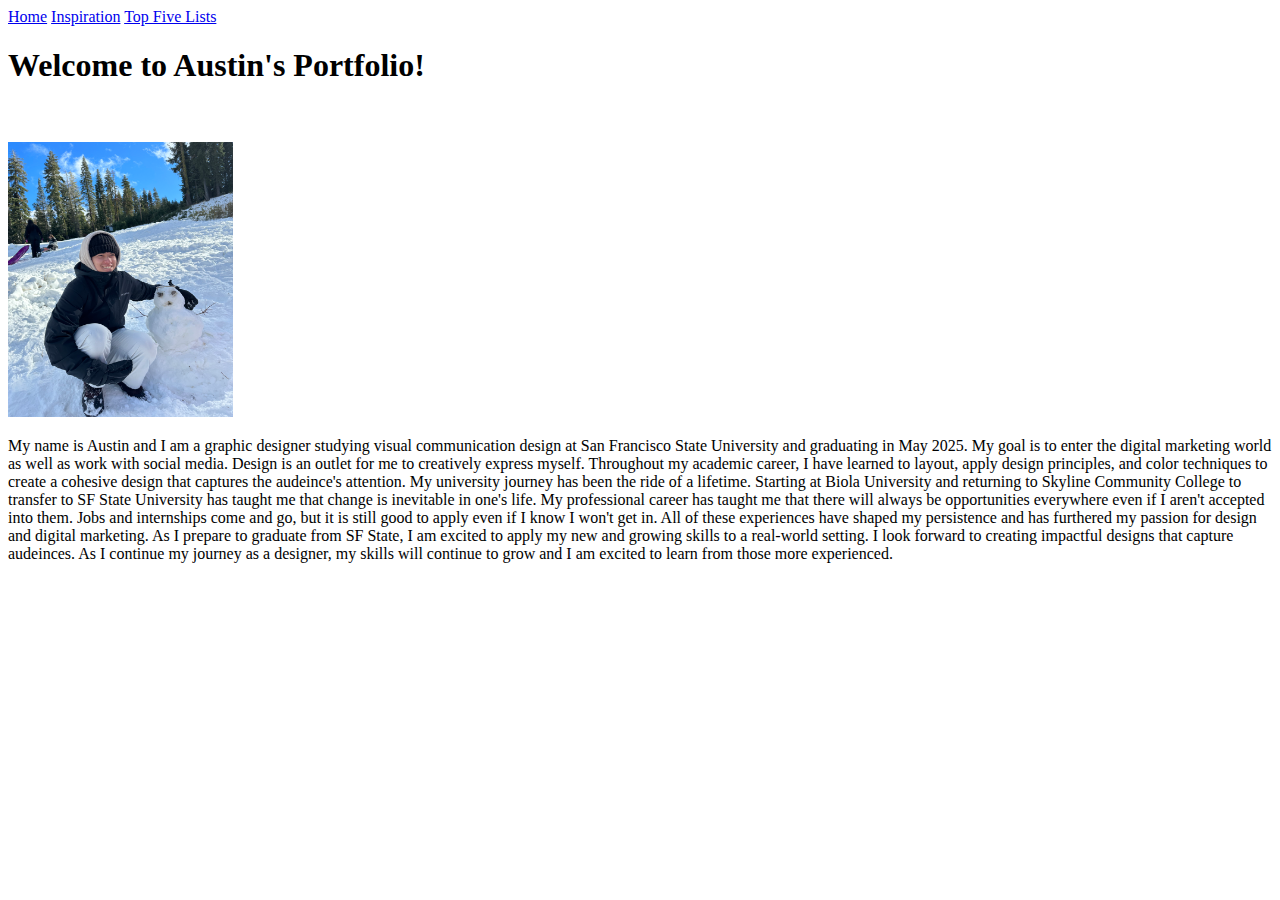
==== index.html @ 6f69e210 "File Move" ====
<!DOCTYPE html>
<html lang="en">
<head>
    <meta charset="UTF-8">
    <meta name="viewport" content="width=device-width, initial-scale=1.0">
    <title>Document</title>
    <link rel="stylesheet" href="css/style.css">

</head>
<body>
<header>
    <nav>
        <a href = "index.html">Home</a>
        <a href = "inspiration/inspiration.html">Inspiration</a>
        <a href = "topFives/topFive.html">Top Five Lists</a>
    </nav>
</header>

<section>
<h1>
    Welcome to Austin's Portfolio!
</h1>
</section>

<br>
<br>

<section>
<img src="img/me.jpg" alt = "Me sitting on the snow-covered ground next to a small snowman" width = "225" height = "275">
</section>

<section>
<p>
    My name is Austin and I am a graphic designer studying visual communication design at San Francisco State University and graduating in May 2025. My goal is to enter the digital marketing world as well as work with social media. Design is an outlet for me to creatively express myself. Throughout my academic career, I have learned to layout, apply design principles, and color techniques to create a cohesive design that captures the audeince's attention. My university journey has been the ride of a lifetime. Starting at Biola University and returning to Skyline Community College to transfer to SF State University has taught me that change is inevitable in one's life. My professional career has taught me that there will always be opportunities everywhere even if I aren't accepted into them. Jobs and internships come and go, but it is still good to apply even if I know I won't get in. All of these experiences have shaped my persistence and has furthered my passion for design and digital marketing. As I prepare to graduate from SF State, I am excited to apply my new and growing skills to a real-world setting. I look forward to creating impactful designs that capture audeinces. As I continue my journey as a designer, my skills will continue to grow and I am excited to learn from those more experienced.
</p>
</section>

</body>
</html>
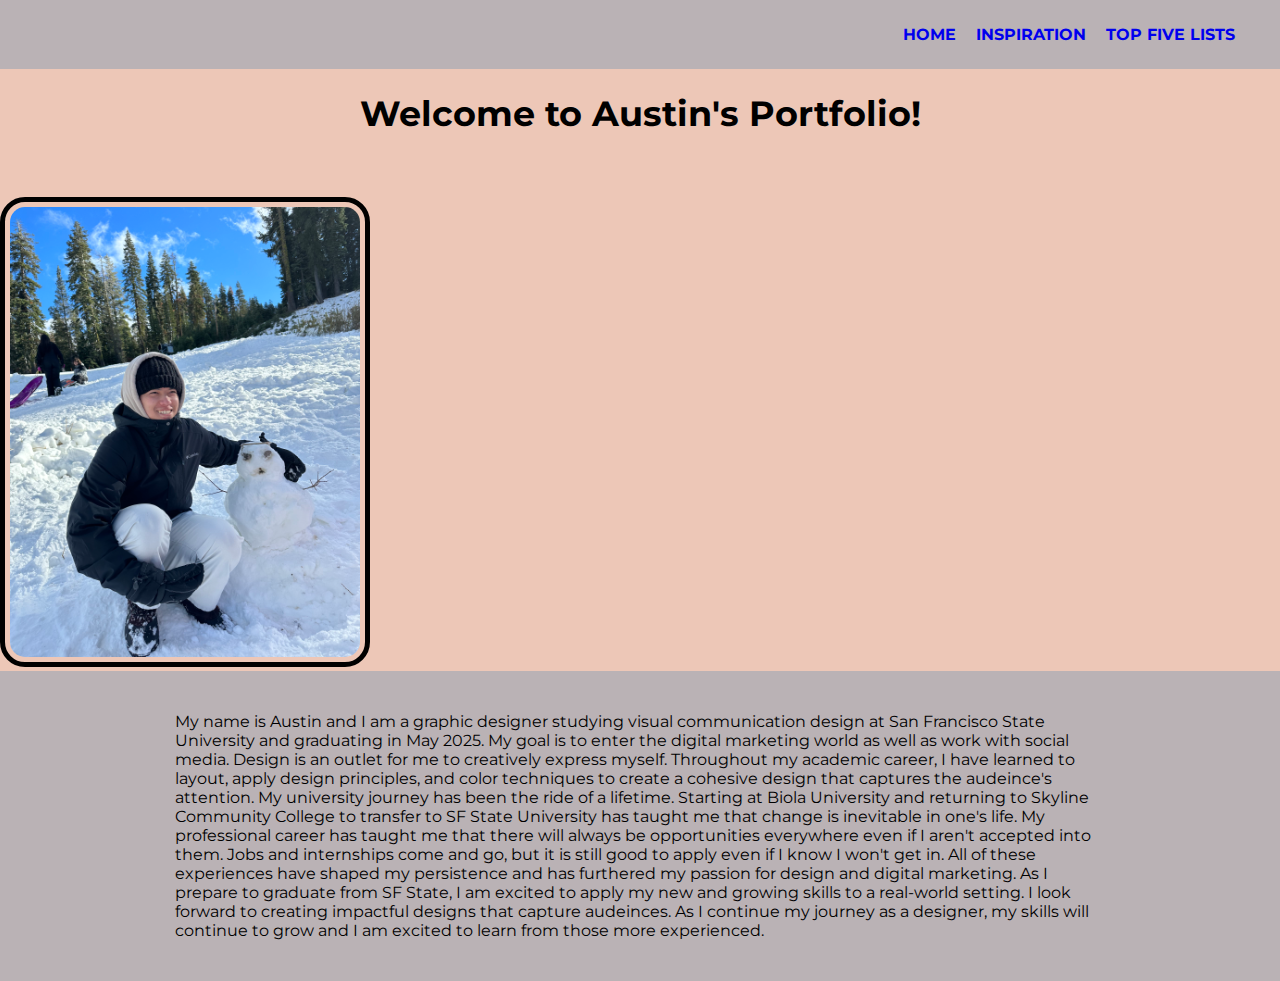
==== commit 484e703c: "Added CSS for index" ====
--- a/index.html
+++ b/index.html
@@ -4,20 +4,26 @@
     <meta charset="UTF-8">
     <meta name="viewport" content="width=device-width, initial-scale=1.0">
     <title>Document</title>
-    <link rel="stylesheet" href="css/style.css">
-
+    <link rel="stylesheet" href="css/styles.css">
+    <link rel="preconnect" href="https://fonts.googleapis.com">
+    <link rel="preconnect" href="https://fonts.gstatic.com" crossorigin>
+    <link href="https://fonts.googleapis.com/css2?family=Montserrat:wght@100;300;400;500;700;900&display=swap" rel="stylesheet">
+    
 </head>
 <body>
+
+<div>
 <header>
     <nav>
-        <a href = "index.html">Home</a>
-        <a href = "inspiration/inspiration.html">Inspiration</a>
-        <a href = "topFives/topFive.html">Top Five Lists</a>
+        <a class = "navcss" href = "index.html">Home</a>
+        <a class = "navcss" href = "inspiration/inspiration.html">Inspiration</a>
+        <a class = "navcss" href = "topFives/topFive.html">Top Five Lists</a>
     </nav>
 </header>
+</div>
 
 <section>
-<h1>
+<h1 class = "welcome">
     Welcome to Austin's Portfolio!
 </h1>
 </section>
@@ -26,11 +32,11 @@
 <br>
 
 <section>
-<img src="img/me.jpg" alt = "Me sitting on the snow-covered ground next to a small snowman" width = "225" height = "275">
+<img class= "me" src="img/me.jpg" alt = "Me sitting on the snow-covered ground next to a small snowman" width = "225" height = "275">
 </section>
 
-<section>
-<p>
+<section class = "description">
+<p class= "aboutme">
     My name is Austin and I am a graphic designer studying visual communication design at San Francisco State University and graduating in May 2025. My goal is to enter the digital marketing world as well as work with social media. Design is an outlet for me to creatively express myself. Throughout my academic career, I have learned to layout, apply design principles, and color techniques to create a cohesive design that captures the audeince's attention. My university journey has been the ride of a lifetime. Starting at Biola University and returning to Skyline Community College to transfer to SF State University has taught me that change is inevitable in one's life. My professional career has taught me that there will always be opportunities everywhere even if I aren't accepted into them. Jobs and internships come and go, but it is still good to apply even if I know I won't get in. All of these experiences have shaped my persistence and has furthered my passion for design and digital marketing. As I prepare to graduate from SF State, I am excited to apply my new and growing skills to a real-world setting. I look forward to creating impactful designs that capture audeinces. As I continue my journey as a designer, my skills will continue to grow and I am excited to learn from those more experienced.
 </p>
 </section>
--- a/css/styles.css
+++ b/css/styles.css
@@ -0,0 +1,46 @@
+body{
+    background-color: #edc7b7;
+    font-family: 'Montserrat', sans-serif;
+    margin: 0px;
+}
+
+.me{
+    border-radius: 25px;
+    width: 350px;
+    height: 450px;
+    border: 5px solid;
+    padding: 5px;
+
+}
+
+nav{
+    background-color: #BAB2B5;
+    padding: 25px;
+    display: flex;
+    justify-content: right;
+    align-items: right;
+    
+}
+
+nav a{
+    text-decoration: none;
+    margin-right: 20px;
+    text-transform: uppercase;
+    font-weight: bold;
+}
+
+.welcome{
+    text-align: center;
+    font-size: 35px;
+}
+
+.description{
+    background-color: #BAB2B5;
+    padding: 25px;
+}
+
+p{
+    padding-right: 150px;
+    padding-left: 150px;
+
+}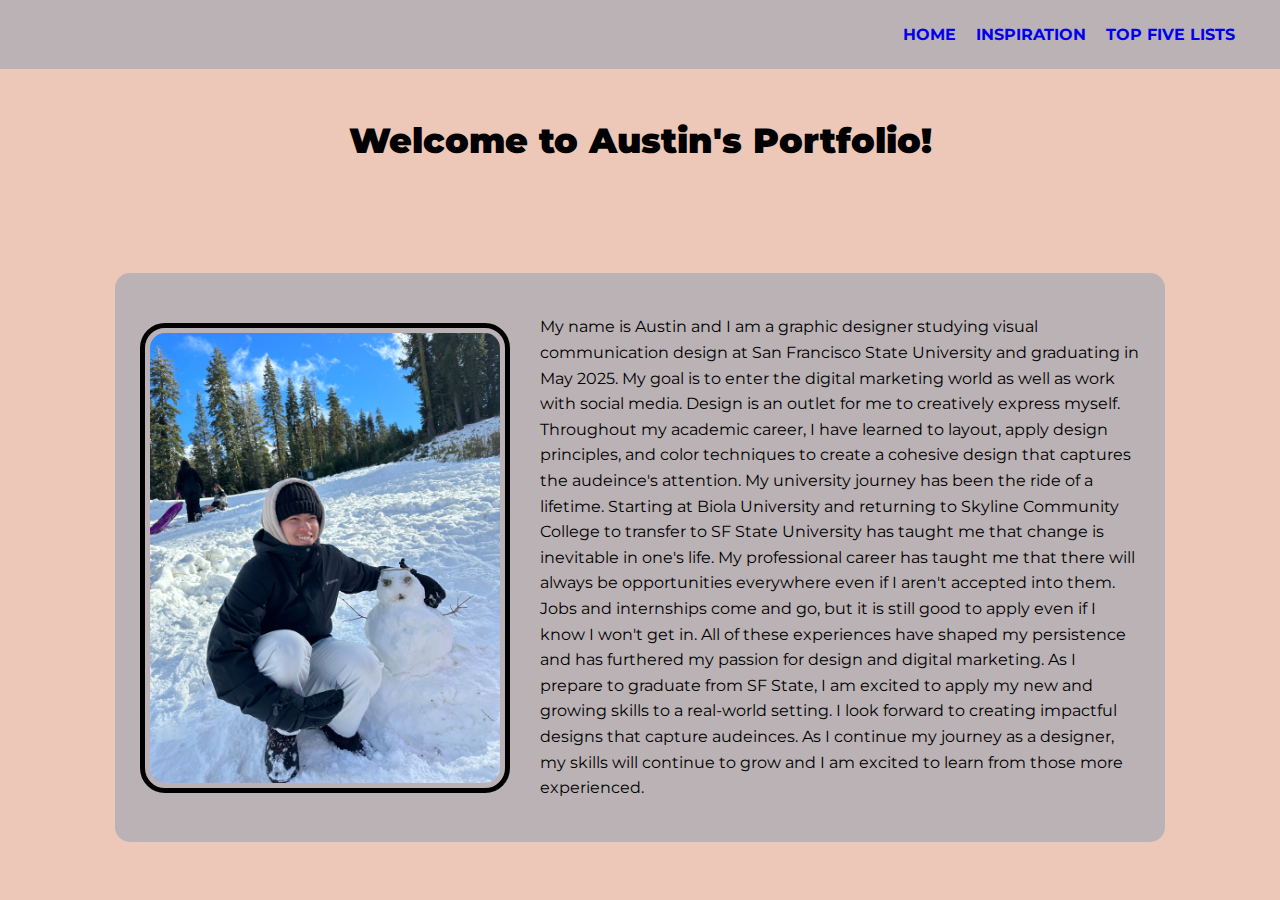
==== commit 7d8bcb85: "Changes" ====
--- a/index.html
+++ b/index.html
@@ -31,11 +31,8 @@
 <br>
 <br>
 
-<section>
+<section class="aboutcontainer">
 <img class= "me" src="img/me.jpg" alt = "Me sitting on the snow-covered ground next to a small snowman" width = "225" height = "275">
-</section>
-
-<section class = "description">
 <p class= "aboutme">
     My name is Austin and I am a graphic designer studying visual communication design at San Francisco State University and graduating in May 2025. My goal is to enter the digital marketing world as well as work with social media. Design is an outlet for me to creatively express myself. Throughout my academic career, I have learned to layout, apply design principles, and color techniques to create a cohesive design that captures the audeince's attention. My university journey has been the ride of a lifetime. Starting at Biola University and returning to Skyline Community College to transfer to SF State University has taught me that change is inevitable in one's life. My professional career has taught me that there will always be opportunities everywhere even if I aren't accepted into them. Jobs and internships come and go, but it is still good to apply even if I know I won't get in. All of these experiences have shaped my persistence and has furthered my passion for design and digital marketing. As I prepare to graduate from SF State, I am excited to apply my new and growing skills to a real-world setting. I look forward to creating impactful designs that capture audeinces. As I continue my journey as a designer, my skills will continue to grow and I am excited to learn from those more experienced.
 </p>
--- a/css/styles.css
+++ b/css/styles.css
@@ -1,46 +1,106 @@
-body{
+body {
     background-color: #edc7b7;
     font-family: 'Montserrat', sans-serif;
-    margin: 0px;
+    margin: 0;
 }
 
-.me{
+.aboutcontainer {
+    display: flex;
+    align-items: center;  
+    gap: 30px; 
+    max-width: 1000px; 
+    margin: 50px auto;
+    padding: 25px;
+    background-color: #BAB2B5;
+    border-radius: 15px;
+}
+
+.me {
     border-radius: 25px;
     width: 350px;
     height: 450px;
-    border: 5px solid;
+    border: 5px solid black;
     padding: 5px;
-
 }
 
-nav{
+/* Text */
+.aboutme {
+    flex: 1;
+    font-size: 16px;
+    line-height: 1.6;
+    text-align: left;
+    padding: 0;
+}
+
+nav {
     background-color: #BAB2B5;
     padding: 25px;
     display: flex;
     justify-content: right;
-    align-items: right;
-    
 }
 
-nav a{
+nav a {
     text-decoration: none;
     margin-right: 20px;
     text-transform: uppercase;
     font-weight: bold;
 }
 
-.welcome{
+/*code from Professor Oakley*/
+.navcss:hover {
+    color: rgb(255, 255, 255);
+}
+
+.welcome {
     text-align: center;
     font-size: 35px;
+    margin-top: 50px;
+    font-weight: 900;
 }
 
-.description{
-    background-color: #BAB2B5;
-    padding: 25px;
+p {
+    padding: 0px;
 }
 
-p{
-    padding-right: 150px;
-    padding-left: 150px;
 
+
+/* Inspiration Page CSS */
+.inspointro{
+    margin-left: 100px;
+    font-size: 25px;
+}
+
+.artists {
+    display: flex;
+    justify-content: space-between;
+    align-items: center;
+    margin-bottom: 30px;
+    margin: 0px 100px;
+}
+
+.artisttext {
+    flex: 1;
+    margin-right: 20px; 
+}
+
+.artimg img {
+    max-width: 100%;
+    height: auto;
+    border-radius: 25px;
+}
+
+.warholimg{
+    padding-right: 20px;
+}
+
+.contactme{
+    margin-left: 100px;
+}
+
+.email{
+    text-decoration: none;
+}
+
+img{
+    border-radius: 25px;
 }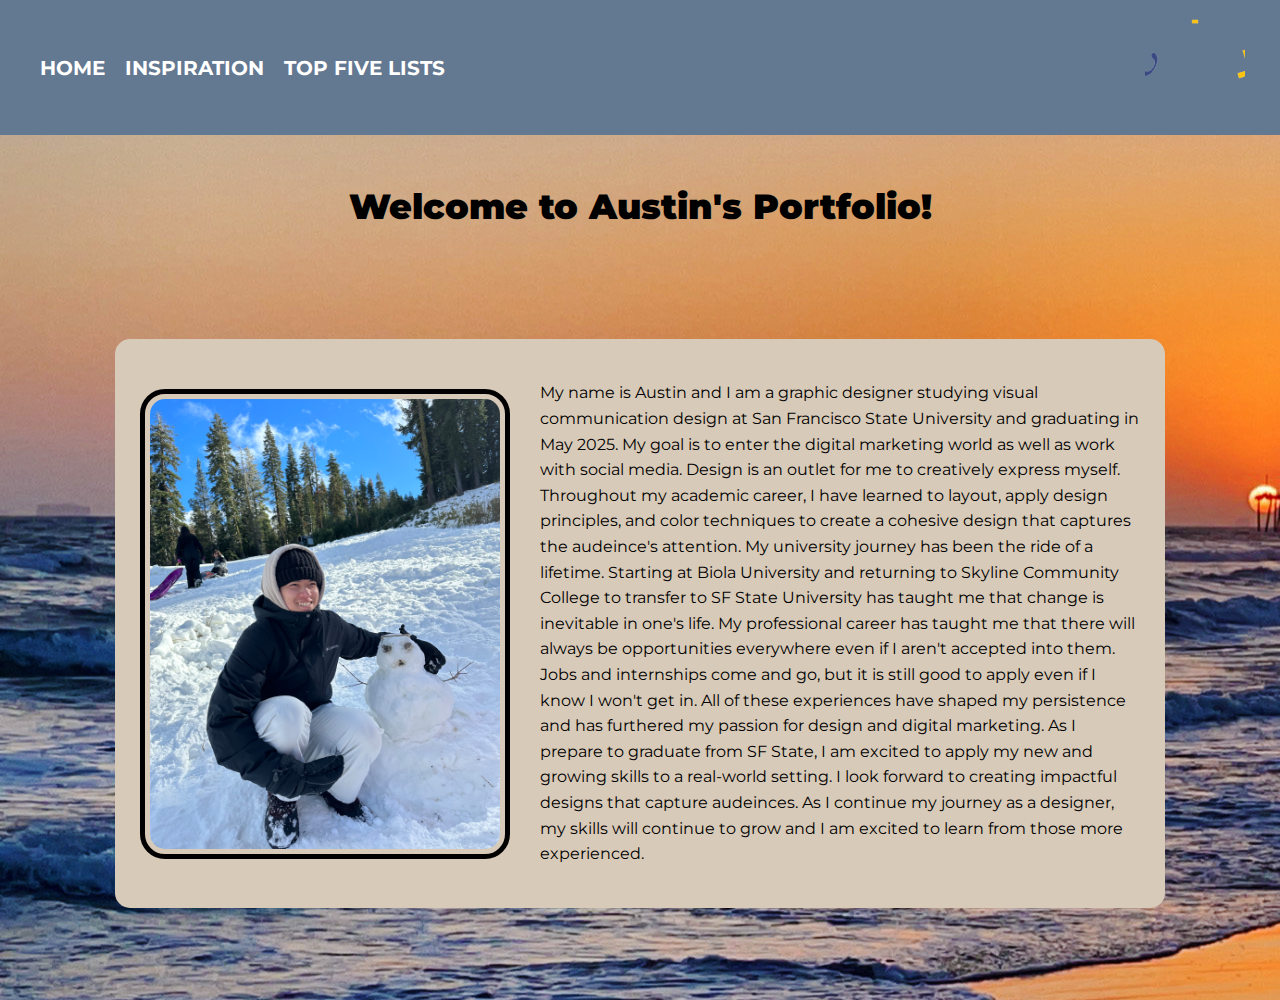
==== commit d0f2c8bb: "Updates 2/27/25" ====
--- a/index.html
+++ b/index.html
@@ -10,7 +10,7 @@
     <link href="https://fonts.googleapis.com/css2?family=Montserrat:wght@100;300;400;500;700;900&display=swap" rel="stylesheet">
     
 </head>
-<body>
+<body class="bgimg">
 
 <div>
 <header>
@@ -19,6 +19,12 @@
         <a class = "navcss" href = "inspiration/inspiration.html">Inspiration</a>
         <a class = "navcss" href = "topFives/topFive.html">Top Five Lists</a>
     </nav>
+    <nav class = "logo">
+        <a class = "navcss" href = "index.html">
+        <img src="img/Assn4_Storyboard.gif" alt = "logo gif" width="100px">
+        </a>
+    </nav>
+    
 </header>
 </div>
 
@@ -31,12 +37,14 @@
 <br>
 <br>
 
-<section class="aboutcontainer">
+<section class="aboutbox">
 <img class= "me" src="img/me.jpg" alt = "Me sitting on the snow-covered ground next to a small snowman" width = "225" height = "275">
 <p class= "aboutme">
     My name is Austin and I am a graphic designer studying visual communication design at San Francisco State University and graduating in May 2025. My goal is to enter the digital marketing world as well as work with social media. Design is an outlet for me to creatively express myself. Throughout my academic career, I have learned to layout, apply design principles, and color techniques to create a cohesive design that captures the audeince's attention. My university journey has been the ride of a lifetime. Starting at Biola University and returning to Skyline Community College to transfer to SF State University has taught me that change is inevitable in one's life. My professional career has taught me that there will always be opportunities everywhere even if I aren't accepted into them. Jobs and internships come and go, but it is still good to apply even if I know I won't get in. All of these experiences have shaped my persistence and has furthered my passion for design and digital marketing. As I prepare to graduate from SF State, I am excited to apply my new and growing skills to a real-world setting. I look forward to creating impactful designs that capture audeinces. As I continue my journey as a designer, my skills will continue to grow and I am excited to learn from those more experienced.
 </p>
 </section>
 
+
+
 </body>
 </html>--- a/css/styles.css
+++ b/css/styles.css
@@ -1,17 +1,17 @@
 body {
-    background-color: #edc7b7;
+    background-color: #F5F5DC;
     font-family: 'Montserrat', sans-serif;
     margin: 0;
 }
 
-.aboutcontainer {
+.aboutbox {
     display: flex;
     align-items: center;  
     gap: 30px; 
     max-width: 1000px; 
     margin: 50px auto;
     padding: 25px;
-    background-color: #BAB2B5;
+    background-color: #D8CAB8;
     border-radius: 15px;
 }
 
@@ -32,17 +32,38 @@
     padding: 0;
 }
 
+header {
+    display: flex;
+    justify-content: space-between; 
+    align-items: center; 
+    padding: 15px; 
+    background-color: #637891; 
+
+}
+
+
+
 nav {
-    background-color: #BAB2B5;
     padding: 25px;
     display: flex;
     justify-content: right;
+    text-transform: uppercase;
+}
+
+.logo{
+    justify-content: left;
+    padding: 0px;
 }
 
 nav a {
     text-decoration: none;
     margin-right: 20px;
-    text-transform: uppercase;
+    font-weight: bold;
+    font-size: 20px;
+    color: #FFFFFF;
+}
+
+.navcss{
     font-weight: bold;
 }
 
@@ -80,13 +101,19 @@
 
 .artisttext {
     flex: 1;
-    margin-right: 20px; 
+    margin-right: 25px; 
 }
 
 .artimg img {
     max-width: 100%;
     height: auto;
     border-radius: 25px;
+    
+}
+
+.artimg:hover img {
+    border: 5px solid #FF5733;
+    padding: 4px;
 }
 
 .warholimg{
@@ -95,6 +122,7 @@
 
 .contactme{
     margin-left: 100px;
+    color: white;
 }
 
 .email{
@@ -103,4 +131,49 @@
 
 img{
     border-radius: 25px;
+}
+
+.content{
+    background-color: #D8CAB8; /*change color*/
+    padding-top: 20px;
+    padding-bottom: 20px;
+    margin: 0px 100px;
+    margin-bottom: 25px;
+    border-radius: 25px;
+
+}
+
+.footerstyle{
+    background-color: #637891;
+    padding: 10px;
+
+}
+
+
+/* from https://www.w3schools.com/cssref/pr_background-image.php */
+.bgimg{
+        background-image: url('../img/huntingtonbeach.jpg');
+        background-repeat: no-repeat;
+        padding: 0px ;
+        height: 250px;
+        margin-bottom: 750px;
+}
+
+.travel {
+    align-items: center;  
+    max-width: 1000px; 
+    margin: 50px auto;
+    padding: 25px;
+    background-color: #D8CAB8;
+    border-radius: 15px;
+}
+
+.food {
+    align-items: center;  
+    gap: 30px; 
+    max-width: 1000px; 
+    margin: 50px auto;
+    padding: 25px;
+    background-color: #D8CAB8;
+    border-radius: 15px;
 }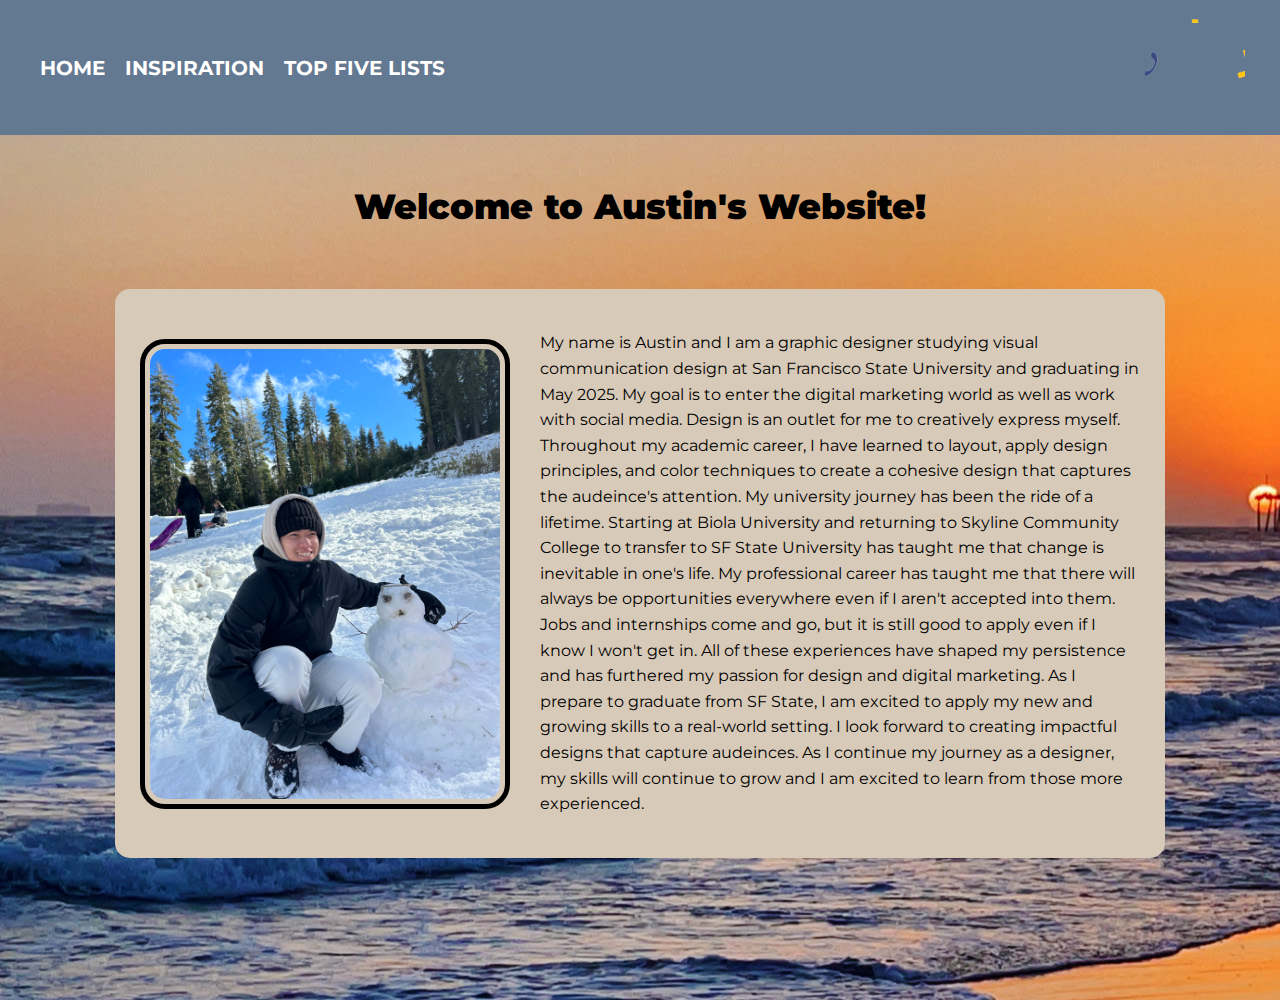
==== commit 2a6903e8: "Almost done 2" ====
--- a/index.html
+++ b/index.html
@@ -30,7 +30,7 @@
 
 <section>
 <h1 class = "welcome">
-    Welcome to Austin's Portfolio!
+    Welcome to Austin's Website!
 </h1>
 </section>
 
--- a/css/styles.css
+++ b/css/styles.css
@@ -9,7 +9,7 @@
     align-items: center;  
     gap: 30px; 
     max-width: 1000px; 
-    margin: 50px auto;
+    margin: 0px auto;
     padding: 25px;
     background-color: #D8CAB8;
     border-radius: 15px;
@@ -25,6 +25,7 @@
 
 /* Text */
 .aboutme {
+    /*https://www.w3schools.com/cssref/css3_pr_flex.php*/
     flex: 1;
     font-size: 16px;
     line-height: 1.6;
@@ -67,9 +68,39 @@
     font-weight: bold;
 }
 
-/*code from Professor Oakley*/
+
+/* hover */
+
+/*code from Professor Oakley*/ 
 .navcss:hover {
     color: rgb(255, 255, 255);
+}
+
+.artimg:hover img {
+    border: 5px solid #458CCB;
+    padding: 4px;
+}
+
+.travelimg:hover {
+    border: 5px solid #458CCB;
+    padding: 3px;
+}
+
+.foodimg:hover{
+    border: 5px solid #458CCB;
+    padding: 3px; 
+}
+
+
+/*Home*/
+
+/* from https://www.w3schools.com/cssref/pr_background-image.php */
+.bgimg{
+    background-image: url('../img/huntingtonbeach.jpg');
+    background-repeat: no-repeat;
+    padding: 0px ;
+    height: 250px;
+    margin-bottom: 750px;
 }
 
 .welcome {
@@ -79,17 +110,22 @@
     font-weight: 900;
 }
 
-p {
-    padding: 0px;
-}
-
-
-
 /* Inspiration Page CSS */
-.inspointro{
-    margin-left: 100px;
-    font-size: 25px;
-}
+.pageintro{
+    margin-left: 105px;
+    font-size: 22px;
+}
+
+.artistsection {
+    display: flex;
+    justify-content: space-between;
+    align-items: center;
+    padding: 20px;
+    background-color: #D8CAB8;
+    margin: 50px 100px;
+    border-radius: 25px;
+}
+
 
 .artists {
     display: flex;
@@ -99,6 +135,7 @@
     margin: 0px 100px;
 }
 
+
 .artisttext {
     flex: 1;
     margin-right: 25px; 
@@ -111,69 +148,89 @@
     
 }
 
-.artimg:hover img {
-    border: 5px solid #FF5733;
-    padding: 4px;
-}
-
 .warholimg{
     padding-right: 20px;
 }
 
-.contactme{
-    margin-left: 100px;
-    color: white;
-}
-
-.email{
-    text-decoration: none;
-}
-
-img{
-    border-radius: 25px;
-}
-
-.content{
-    background-color: #D8CAB8; /*change color*/
+.imginfo{
     padding-top: 20px;
-    padding-bottom: 20px;
-    margin: 0px 100px;
-    margin-bottom: 25px;
-    border-radius: 25px;
-
-}
-
-.footerstyle{
-    background-color: #637891;
-    padding: 10px;
-
-}
-
-
-/* from https://www.w3schools.com/cssref/pr_background-image.php */
-.bgimg{
-        background-image: url('../img/huntingtonbeach.jpg');
-        background-repeat: no-repeat;
-        padding: 0px ;
-        height: 250px;
-        margin-bottom: 750px;
-}
-
-.travel {
+}
+
+.link{
+    text-decoration: none;
+}
+
+
+/* Top Fives Code*/
+
+.travel, .food {
     align-items: center;  
-    max-width: 1000px; 
+    max-width: 950px; 
     margin: 50px auto;
     padding: 25px;
     background-color: #D8CAB8;
     border-radius: 15px;
 }
 
-.food {
-    align-items: center;  
-    gap: 30px; 
-    max-width: 1000px; 
-    margin: 50px auto;
-    padding: 25px;
-    background-color: #D8CAB8;
-    border-radius: 15px;
+.twosections {
+    display: flex;
+    justify-content: space-between;
+    gap: 15px;
+    margin: 0px 15px;
+}
+
+li{
+    font-weight: 700;
+    padding-top: 25px;
+}
+
+li a{
+    text-decoration: none;
+}
+
+.travelimg{
+    margin-right: 10px;
+}
+
+.foodimg{
+    padding-right: 10px;
+}
+
+.introheader{
+    margin-top: 50px;
+    font-size: 22px;  
+    text-align: center;
+}
+
+/*Code that Applies to All Pages*/
+img{
+    border-radius: 25px;
+}
+
+a{
+    text-decoration: none;
+}
+
+.footerstyle{
+    background-color: #637891;
+    padding: 10px;    
+}
+
+.email{
+    text-decoration: none;
+}
+
+.contactme{
+    margin-left: 100px;
+    color: white;
+}
+
+p {
+    padding: 0px;
+}
+
+.moreinfo{
+    font-size: 15px;
+    margin: 0px;
+    padding: 0px;
 }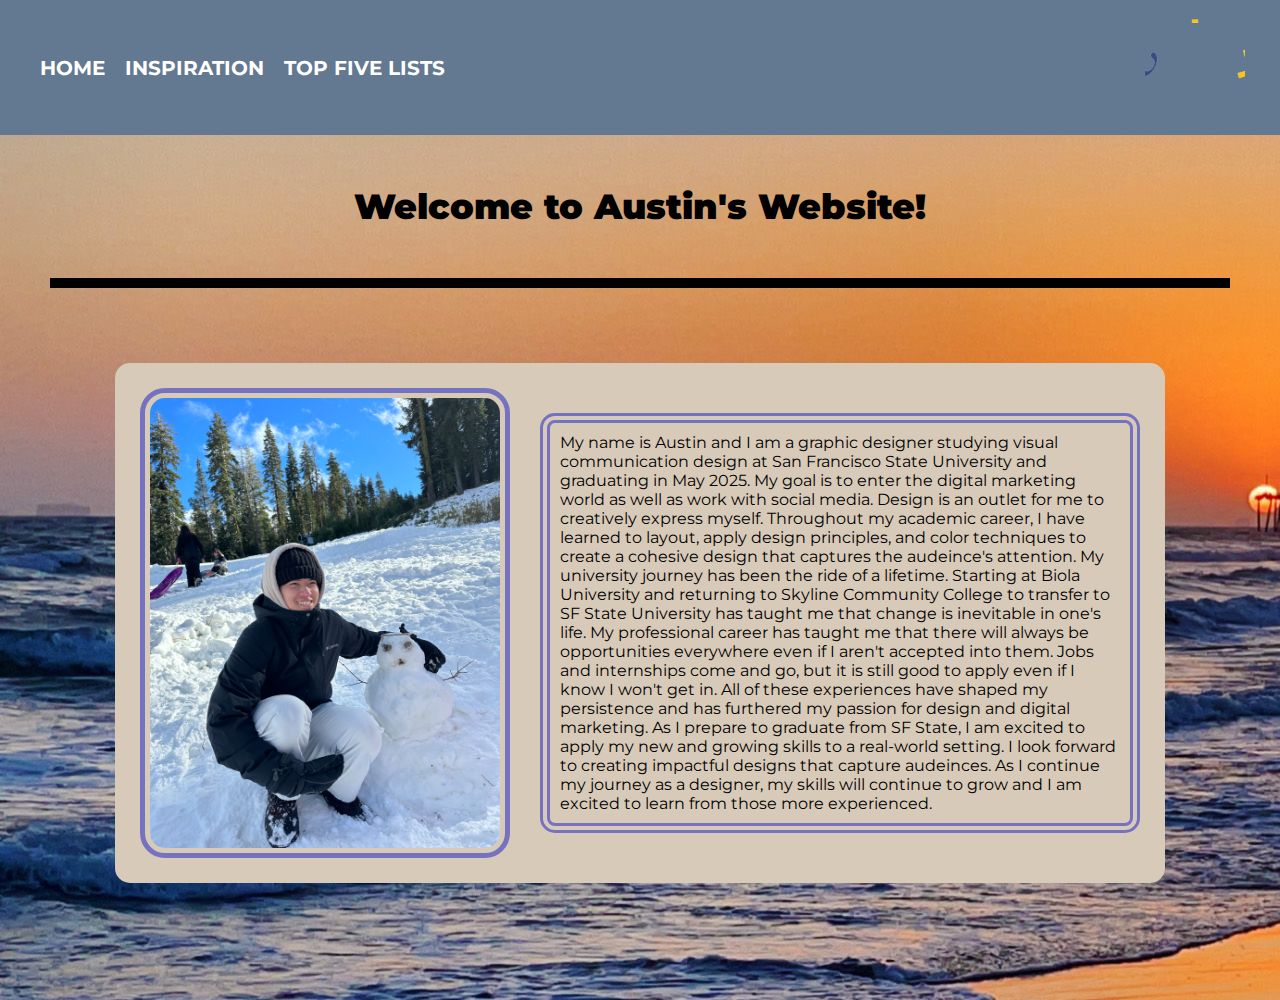
==== commit 2a23f04c: "Final" ====
--- a/index.html
+++ b/index.html
@@ -34,8 +34,8 @@
 </h1>
 </section>
 
-<br>
-<br>
+
+<hr class="introline">
 
 <section class="aboutbox">
 <img class= "me" src="img/me.jpg" alt = "Me sitting on the snow-covered ground next to a small snowman" width = "225" height = "275">
--- a/css/styles.css
+++ b/css/styles.css
@@ -3,6 +3,68 @@
     font-family: 'Montserrat', sans-serif;
     margin: 0;
 }
+
+nav {
+    padding: 25px;
+    display: flex;
+    justify-content: right;
+    text-transform: uppercase;
+}
+
+.logo{
+    justify-content: left;
+    padding: 0px;
+}
+
+nav a {
+    text-decoration: none;
+    margin-right: 20px;
+    font-weight: bold;
+    font-size: 20px;
+    color: #FFFFFF;
+}
+
+.navcss{
+    font-weight: bold;
+}
+
+
+/* hover */
+
+/*code from Professor Oakley*/ 
+.navcss:hover {
+    text-decoration: underline;
+    color: rgb(255, 255, 255);
+}
+
+.artimg:hover {
+    border: 5px solid #458CCB;
+    padding: 4px;
+
+}
+
+.travelimg:hover {
+    border: 5px solid #458CCB;
+    padding: 3px;
+}
+
+.foodimg:hover{
+    border: 5px solid #458CCB;
+    padding: 3px; 
+}
+
+
+/*Home*/
+
+/* from https://www.w3schools.com/cssref/pr_background-image.php */
+.bgimg{
+    background-image: url('../img/huntingtonbeach.jpg');
+    background-repeat: no-repeat;
+    padding: 0px ;
+    height: 250px;
+    margin-bottom: 750px;
+}
+
 
 .aboutbox {
     display: flex;
@@ -15,106 +77,52 @@
     border-radius: 15px;
 }
 
+.aboutme {
+    /*https://www.w3schools.com/cssref/css3_pr_flex.php*/
+
+    /*https://www.w3schools.com/css/css_border.asp*/
+    flex: 1;
+    font-size: 16px;
+    text-align: left;
+    padding: 10px;
+    border: 10px double rgb(117, 115, 193);
+    border-radius: 15px;
+}
+
 .me {
     border-radius: 25px;
     width: 350px;
     height: 450px;
-    border: 5px solid black;
+    border: 5px solid rgb(117, 115, 193);
     padding: 5px;
 }
 
-/* Text */
-.aboutme {
-    /*https://www.w3schools.com/cssref/css3_pr_flex.php*/
-    flex: 1;
-    font-size: 16px;
-    line-height: 1.6;
-    text-align: left;
-    padding: 0;
-}
-
-header {
-    display: flex;
-    justify-content: space-between; 
-    align-items: center; 
-    padding: 15px; 
-    background-color: #637891; 
-
-}
-
-
-
-nav {
-    padding: 25px;
-    display: flex;
-    justify-content: right;
-    text-transform: uppercase;
-}
-
-.logo{
-    justify-content: left;
-    padding: 0px;
-}
-
-nav a {
-    text-decoration: none;
-    margin-right: 20px;
-    font-weight: bold;
-    font-size: 20px;
-    color: #FFFFFF;
-}
-
-.navcss{
-    font-weight: bold;
-}
-
-
-/* hover */
-
-/*code from Professor Oakley*/ 
-.navcss:hover {
-    color: rgb(255, 255, 255);
-}
-
-.artimg:hover img {
-    border: 5px solid #458CCB;
-    padding: 4px;
-}
-
-.travelimg:hover {
-    border: 5px solid #458CCB;
-    padding: 3px;
-}
-
-.foodimg:hover{
-    border: 5px solid #458CCB;
-    padding: 3px; 
-}
-
-
-/*Home*/
-
-/* from https://www.w3schools.com/cssref/pr_background-image.php */
-.bgimg{
-    background-image: url('../img/huntingtonbeach.jpg');
-    background-repeat: no-repeat;
-    padding: 0px ;
-    height: 250px;
-    margin-bottom: 750px;
-}
 
 .welcome {
     text-align: center;
     font-size: 35px;
-    margin-top: 50px;
+    margin: 50px 0px;
     font-weight: 900;
 }
+
+.introline{
+    margin-top: 25px;
+    margin-bottom: 75px;
+}
+
 
 /* Inspiration Page CSS */
 .pageintro{
     margin-left: 105px;
     font-size: 22px;
 }
+
+.introheader{
+    margin-top: 50px;
+    font-size: 22px;  
+    text-align: center;
+}
+
 
 .artistsection {
     display: flex;
@@ -131,7 +139,6 @@
     display: flex;
     justify-content: space-between;
     align-items: center;
-    margin-bottom: 30px;
     margin: 0px 100px;
 }
 
@@ -141,11 +148,8 @@
     margin-right: 25px; 
 }
 
-.artimg img {
-    max-width: 100%;
-    height: auto;
-    border-radius: 25px;
-    
+.artimg {
+    margin: 10px;    
 }
 
 .warholimg{
@@ -153,20 +157,26 @@
 }
 
 .imginfo{
-    padding-top: 20px;
+    padding-top: 0px;
+    color: grey;
 }
 
 .link{
     text-decoration: none;
 }
 
+.inspoline{
+    margin-top: 25px;
+    margin-bottom: 75px;
+}
 
 /* Top Fives Code*/
 
 .travel, .food {
     align-items: center;  
     max-width: 950px; 
-    margin: 50px auto;
+    margin: 0px auto;
+    margin-bottom: 50px;
     padding: 25px;
     background-color: #D8CAB8;
     border-radius: 15px;
@@ -196,13 +206,35 @@
     padding-right: 10px;
 }
 
-.introheader{
+.listheader{
     margin-top: 50px;
     font-size: 22px;  
     text-align: center;
 }
 
+.listline{
+    margin-top: 25px;
+    margin-bottom: 50px;
+}
+
+.inlistline{
+    height: 3px;
+    background-color: black;
+    border: none;
+    margin: 10px 0px;
+    margin-right: 400px;
+}
+
 /*Code that Applies to All Pages*/
+header {
+    display: flex;
+    justify-content: space-between; 
+    align-items: center; 
+    padding: 15px; 
+    background-color: #637891; 
+
+}
+
 img{
     border-radius: 25px;
 }
@@ -233,4 +265,12 @@
     font-size: 15px;
     margin: 0px;
     padding: 0px;
+    color: rgb(174, 170, 170);
+}
+
+hr{
+    height: 10px;
+    background-color: black;
+    border: none;
+    margin: 0px 50px;
 }